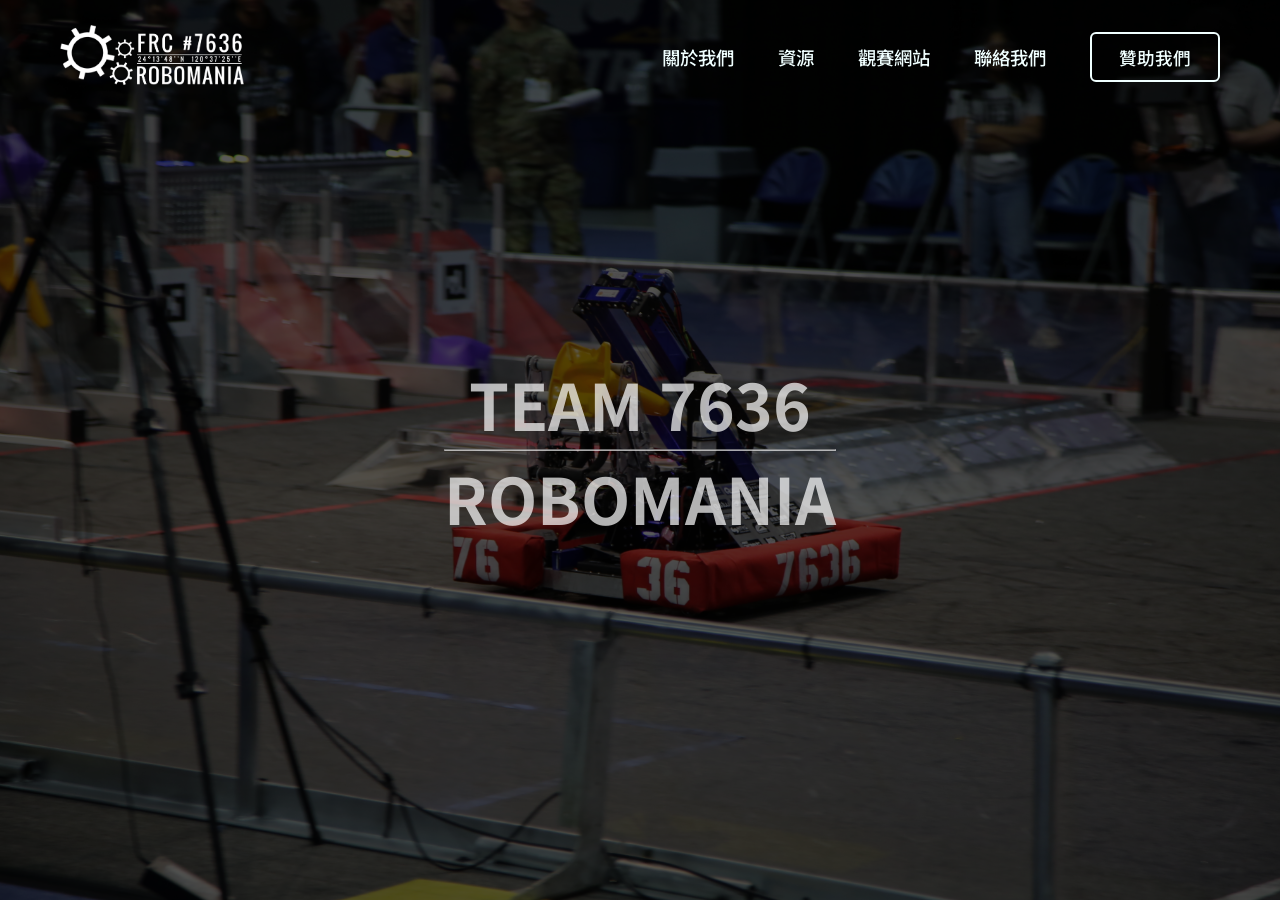
==== zh-TW/index.html @ 82dc8b30 "0423" ====
<!DOCTYPE html>
<html lang="zh-TW" xmlns="http://www.w3.org/1999/html">
<head>
    <!-- Google tag (gtag.js) -->
    <script async src="https://www.googletagmanager.com/gtag/js?id=G-C2MNPGZT1D"></script>
    <script>
        window.dataLayer = window.dataLayer || [];
        function gtag(){dataLayer.push(arguments);}
        gtag('js', new Date());

        gtag('config', 'G-C2MNPGZT1D');
    </script>
    <meta charset="UTF-8">
    <title>Team 7636</title>
    <link rel="icon" href="../img/icon.ico">
    <link rel="stylesheet" href="../Plugins/fullpage/fullpage.css">
<style>
    @import url(css/index.css);
</style>

</head>
<body>
    <header>
        <div class="head">
            <button type="button" class="Logo" onclick="location.href='index.html'"><img src="../img/Logo.png" height="60"></button>
            <span class="menu">
                <a href='about.html'>關於我們</a>
                <a href="Resource.html">資源</a>
                <a href="https://scouter.team7636.com/login/">觀賽網站</a>
                <a href="contact.html">聯絡我們</a>
                <button class="Logo_Login" onclick="location.href='https://www.zeczec.com/projects/frc-team-7636'">贊助我們</button>
            </span>
        </div>
    </header>
        <div class="slideshow">
            <img class="active" src="../img/Home/5Q4A2030.JPG" alt="Image 1">
            <img src="../img/Home/5Q4A2047.JPG" alt="Image 2">
            <img src="../img/Home/DSC00481.JPG" alt="Image 3">
            <img src="../img/Home/DSCF6989.JPG" alt="Image 8">
            <img src="../img/Home/DSCF6991.JPG" alt="Image 9">
            <img src="../img/Home/DSCF7110.JPG" alt="Image 11">
            <img src="../img/Home/DSCF7313.JPG" alt="Image 12">
            <img src="../img/Home/DSCF7599.JPG" alt="Image 13" style="height: 115vh">
            <img src="../img/Home/DSCF7996.JPG" alt="Image 15" style="height: 115vh">
        </div>
        <div class="title">
            <h1>TEAM 7636</h1>
            <hr>
            <h1>ROBOMANIA</h1>
        </div>
<!--        </div>-->
<!--        <span class="Home_button">-->
<!--            <a href='about.html'>關於我們</a>-->
<!--        </span>-->
<!--    </header>-->
<!--    <article>-->
<!--        <div>-->
<!--        <h1 class="infor_title">ABOUT US</h1>-->
<!--        <p class="infor">我們是來自國立中科實驗高級中學的FRC #7636 Robomania 機器人校隊，於2018年10月10日創立，並從2019年開始參賽。編號「7636」代表我們是世界第7636支註冊成功的隊伍，隊名「Robomania」則代表我們是群熱愛機器人的青少年。</p>-->
<!--        </div>-->
<!--    </article>-->
</body>
</html>
<script src="../Plugins/fullpage/fullpage.min.js"></script>
<script src="js/main.js"></script>
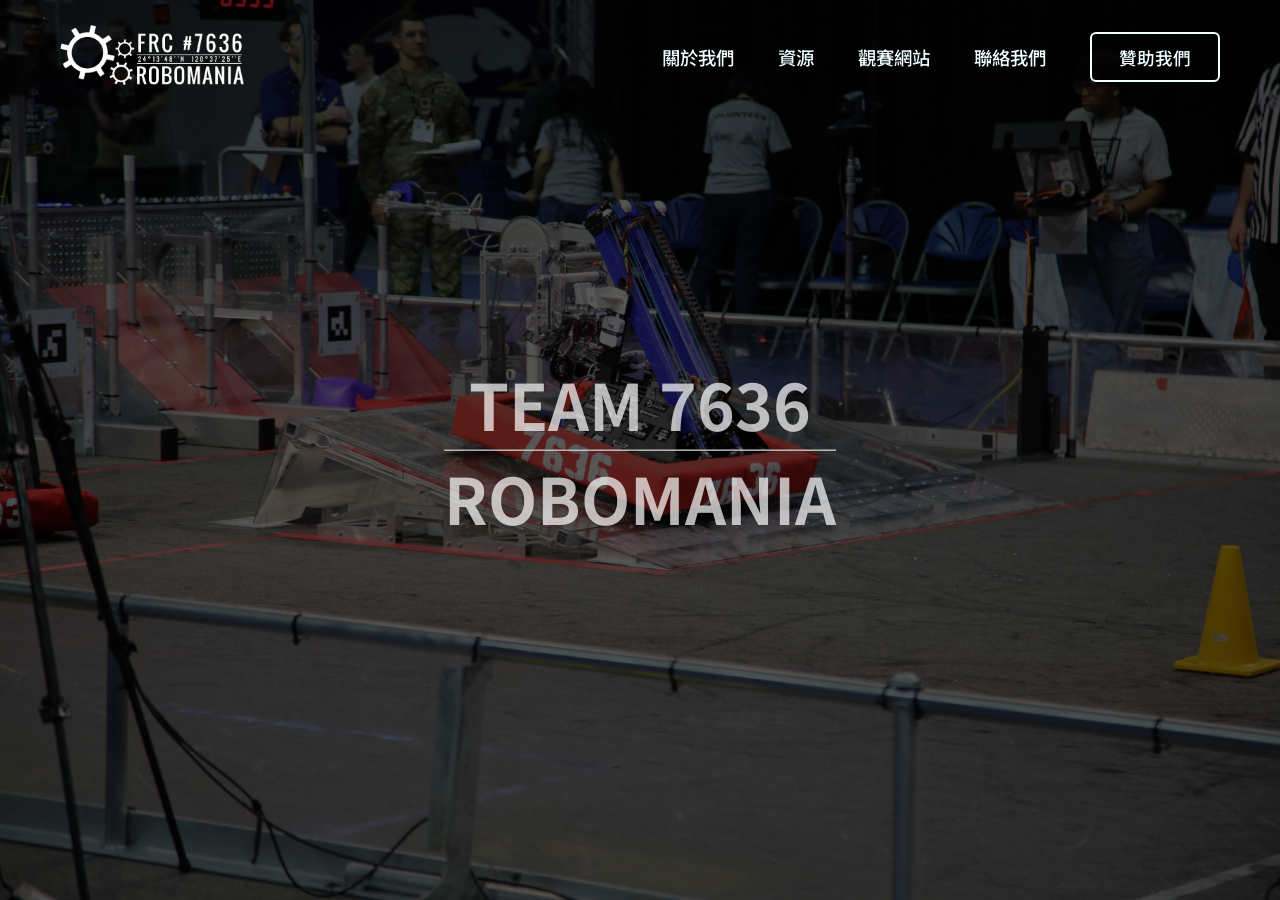
==== commit f6251231: "0423" ====
--- a/zh-TW/index.html
+++ b/zh-TW/index.html
@@ -17,8 +17,20 @@
 <style>
     @import url(css/index.css);
 </style>
-
 </head>
+<!--Start of Tawk.to Script-->
+<script type="text/javascript">
+    var Tawk_API=Tawk_API||{}, Tawk_LoadStart=new Date();
+    (function(){
+        var s1=document.createElement("script"),s0=document.getElementsByTagName("script")[0];
+        s1.async=true;
+        s1.src='https://embed.tawk.to/6447eea231ebfa0fe7fa5b28/1gusfoao4';
+        s1.charset='UTF-8';
+        s1.setAttribute('crossorigin','*');
+        s0.parentNode.insertBefore(s1,s0);
+    })();
+</script>
+<!--End of Tawk.to Script-->
 <body>
     <header>
         <div class="head">
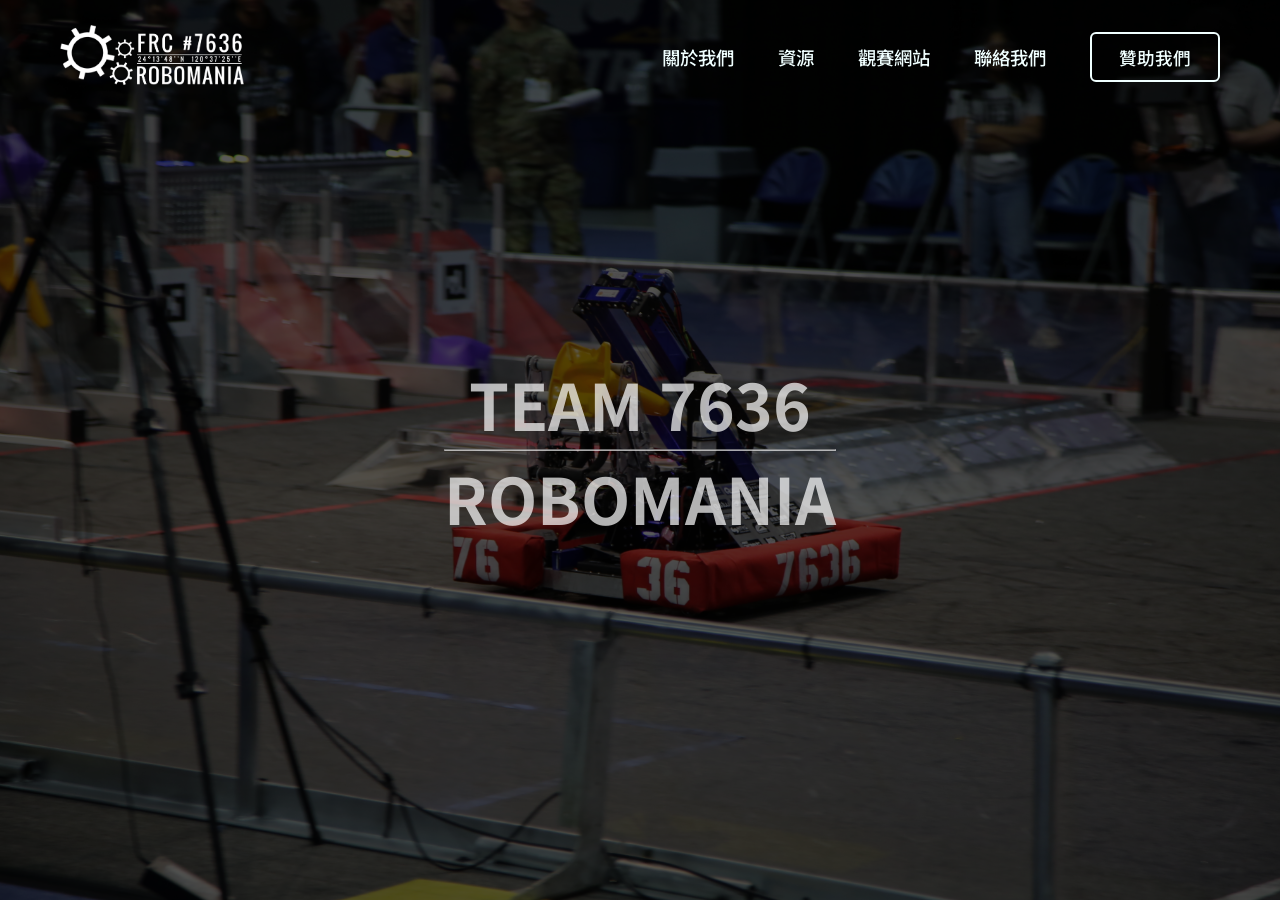
==== commit 83c1e87c: "0423" ====
--- a/zh-TW/index.html
+++ b/zh-TW/index.html
@@ -12,6 +12,8 @@
     </script>
     <meta charset="UTF-8">
     <title>Team 7636</title>
+    <meta name="description" content="這是FRC7636的官方網站">
+    <meta name="keywords" content="7636,FRC7636,frc7636,中科實中,中科機器人,robomania">
     <link rel="icon" href="../img/icon.ico">
     <link rel="stylesheet" href="../Plugins/fullpage/fullpage.css">
 <style>
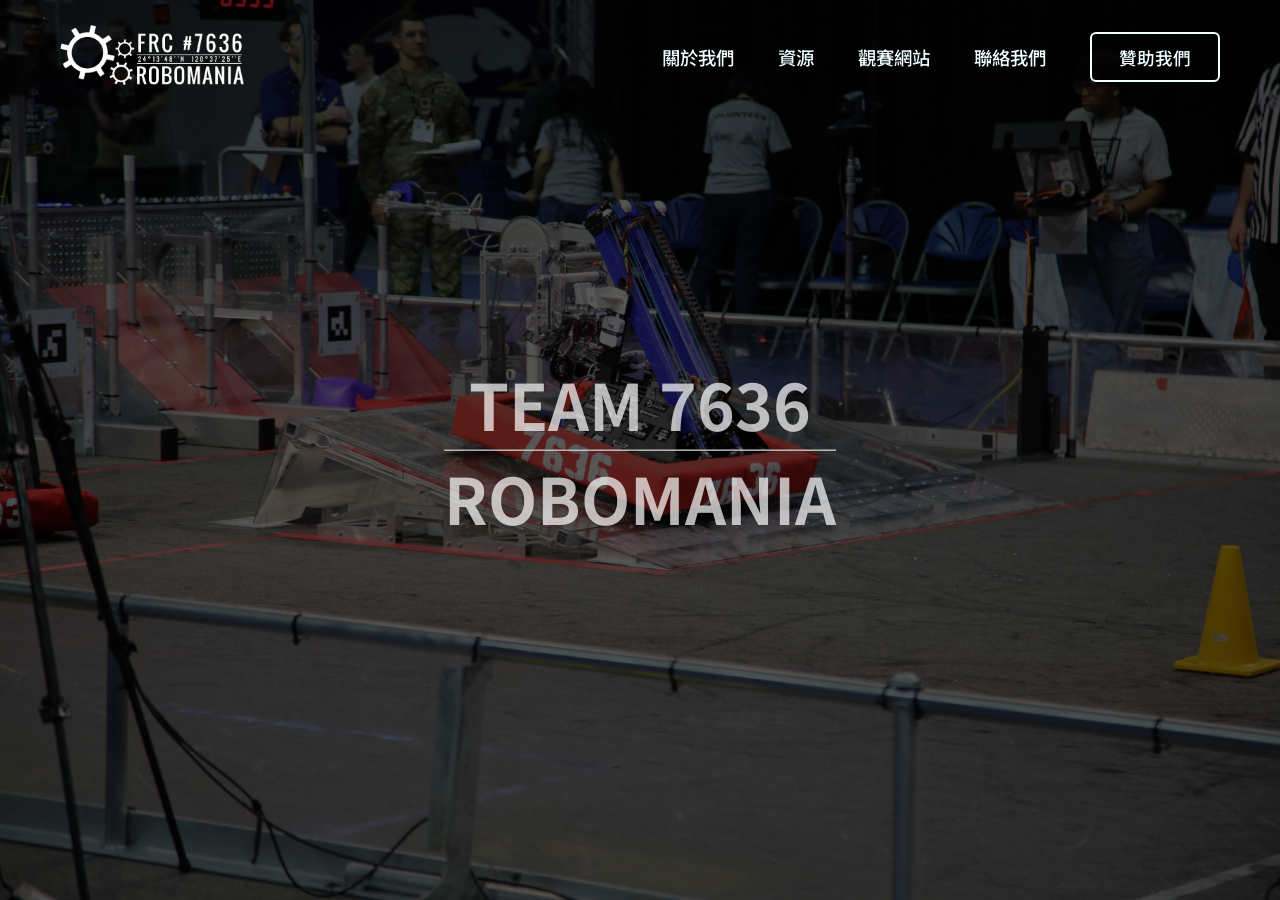
==== commit 672ce866: "0423" ====
--- a/zh-TW/index.html
+++ b/zh-TW/index.html
@@ -11,7 +11,7 @@
         gtag('config', 'G-C2MNPGZT1D');
     </script>
     <meta charset="UTF-8">
-    <title>Team 7636</title>
+    <title>TEAM 7636</title>
     <meta name="description" content="這是FRC7636的官方網站">
     <meta name="keywords" content="7636,FRC7636,frc7636,中科實中,中科機器人,robomania">
     <link rel="icon" href="../img/icon.ico">
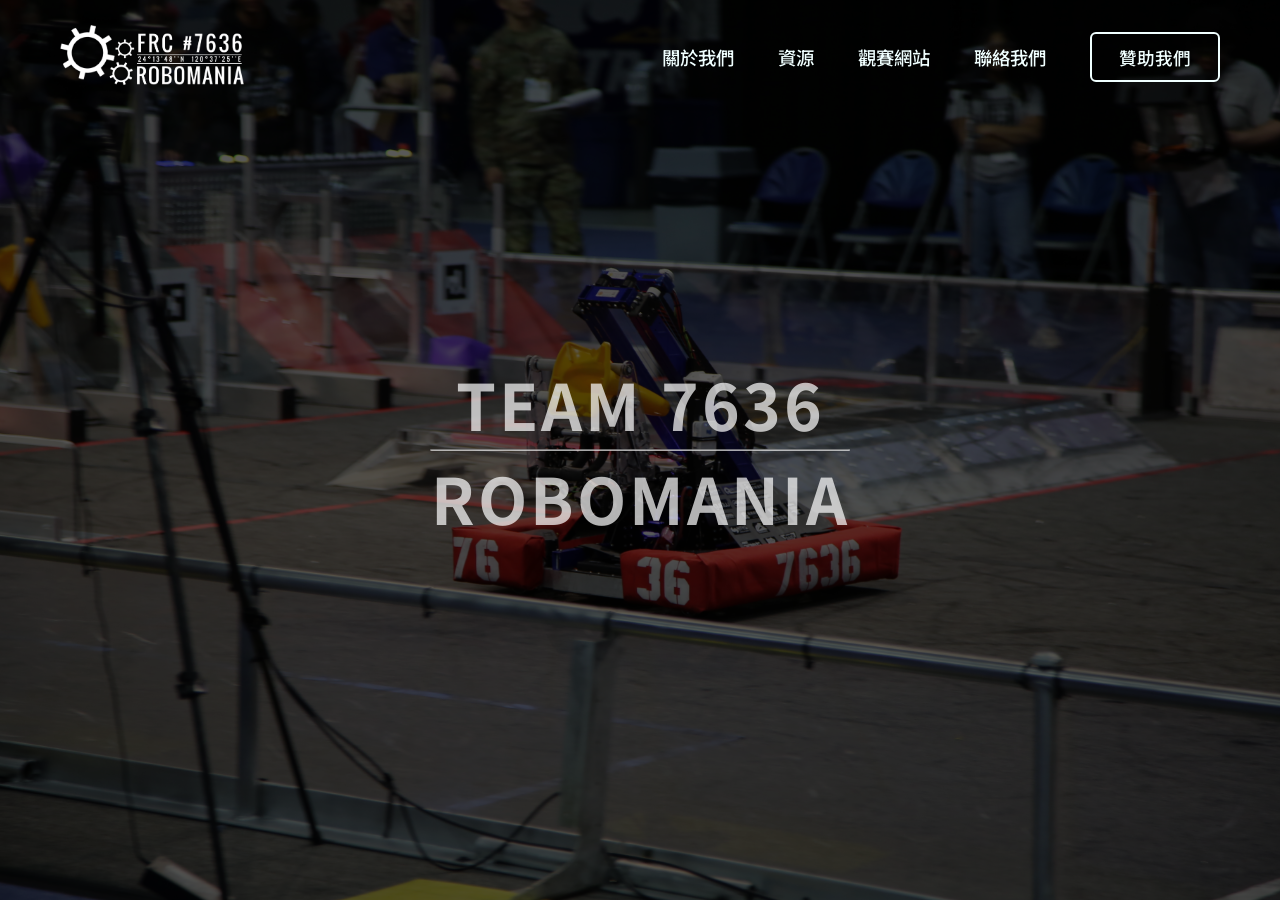
==== commit 93316f35: "0423" ====
--- a/zh-TW/index.html
+++ b/zh-TW/index.html
@@ -20,19 +20,19 @@
     @import url(css/index.css);
 </style>
 </head>
-<!--Start of Tawk.to Script-->
-<script type="text/javascript">
-    var Tawk_API=Tawk_API||{}, Tawk_LoadStart=new Date();
-    (function(){
-        var s1=document.createElement("script"),s0=document.getElementsByTagName("script")[0];
-        s1.async=true;
-        s1.src='https://embed.tawk.to/6447eea231ebfa0fe7fa5b28/1gusfoao4';
-        s1.charset='UTF-8';
-        s1.setAttribute('crossorigin','*');
-        s0.parentNode.insertBefore(s1,s0);
-    })();
-</script>
-<!--End of Tawk.to Script-->
+<!--&lt;!&ndash;Start of Tawk.to Script&ndash;&gt;-->
+<!--<script type="text/javascript">-->
+<!--    var Tawk_API=Tawk_API||{}, Tawk_LoadStart=new Date();-->
+<!--    (function(){-->
+<!--        var s1=document.createElement("script"),s0=document.getElementsByTagName("script")[0];-->
+<!--        s1.async=true;-->
+<!--        s1.src='https://embed.tawk.to/6447eea231ebfa0fe7fa5b28/1gusfoao4';-->
+<!--        s1.charset='UTF-8';-->
+<!--        s1.setAttribute('crossorigin','*');-->
+<!--        s0.parentNode.insertBefore(s1,s0);-->
+<!--    })();-->
+<!--</script>-->
+<!--&lt;!&ndash;End of Tawk.to Script&ndash;&gt;-->
 <body>
     <header>
         <div class="head">
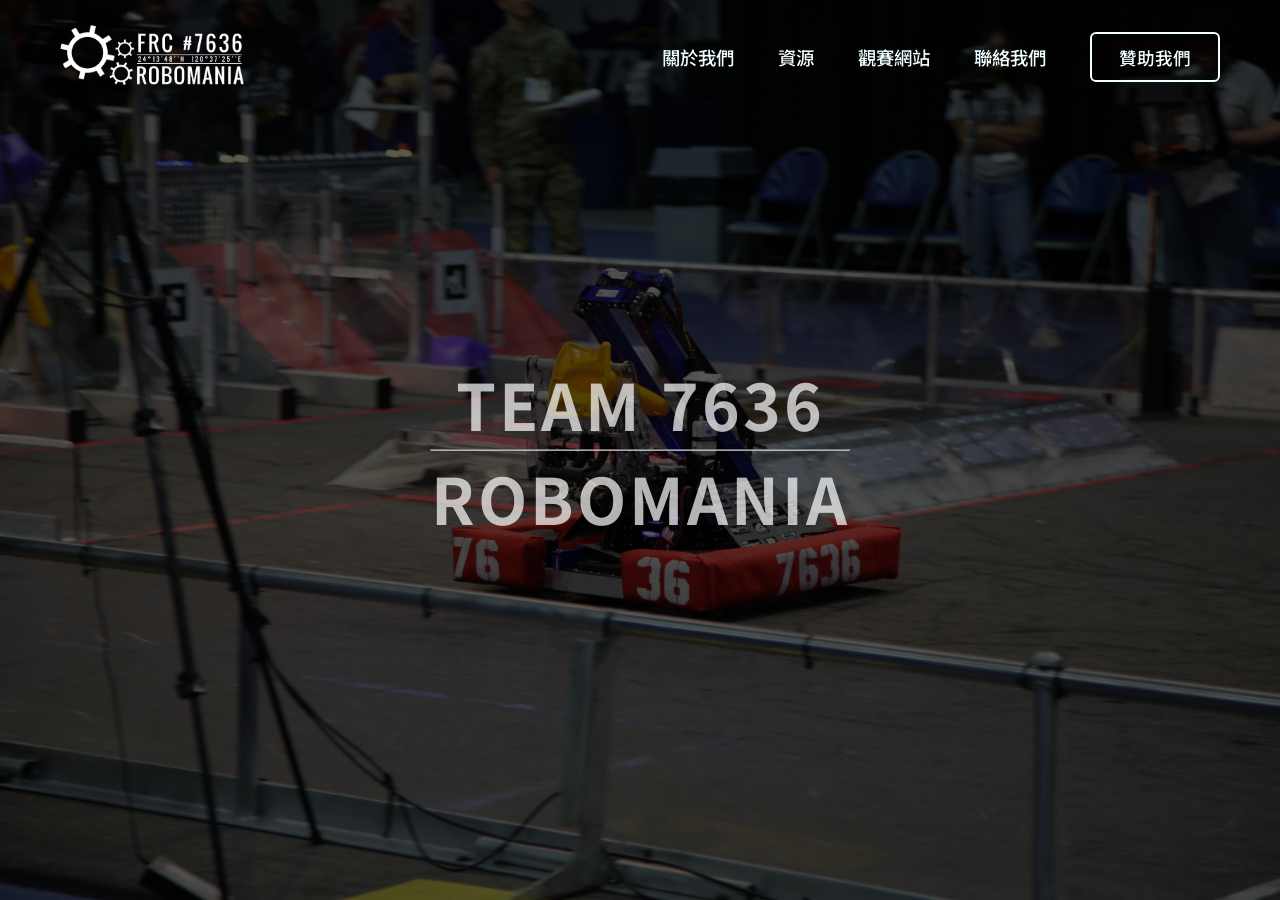
==== commit 4d684d88: "0423" ====
--- a/zh-TW/index.html
+++ b/zh-TW/index.html
@@ -11,12 +11,13 @@
         gtag('config', 'G-C2MNPGZT1D');
     </script>
     <meta charset="UTF-8">
+    <meta name="viewport">
     <title>TEAM 7636</title>
     <meta name="description" content="這是FRC7636的官方網站">
     <meta name="keywords" content="7636,FRC7636,frc7636,中科實中,中科機器人,robomania">
     <link rel="icon" href="../img/icon.ico">
     <link rel="stylesheet" href="../Plugins/fullpage/fullpage.css">
-<style>
+    <style>
     @import url(css/index.css);
 </style>
 </head>
@@ -62,6 +63,9 @@
             <hr>
             <h1>ROBOMANIA</h1>
         </div>
+<!--        <div class="cc">-->
+<!--            <a class="cc_text" rel="license" href="http://creativecommons.org/licenses/by-nc/4.0/"><img alt="創用 CC 授權條款" style="border-width:0" src="https://i.creativecommons.org/l/by-nc/4.0/88x31.png" /></a><br /><p class="cc_text">本著作係採用</p><a class="cc_text" rel="license" href="http://creativecommons.org/licenses/by-nc/4.0/">創用 CC 姓名標示-非商業性 4.0 國際 授權條款</a><p class="cc_text">授權.</p>-->
+<!--        </div>-->
 <!--        </div>-->
 <!--        <span class="Home_button">-->
 <!--            <a href='about.html'>關於我們</a>-->
